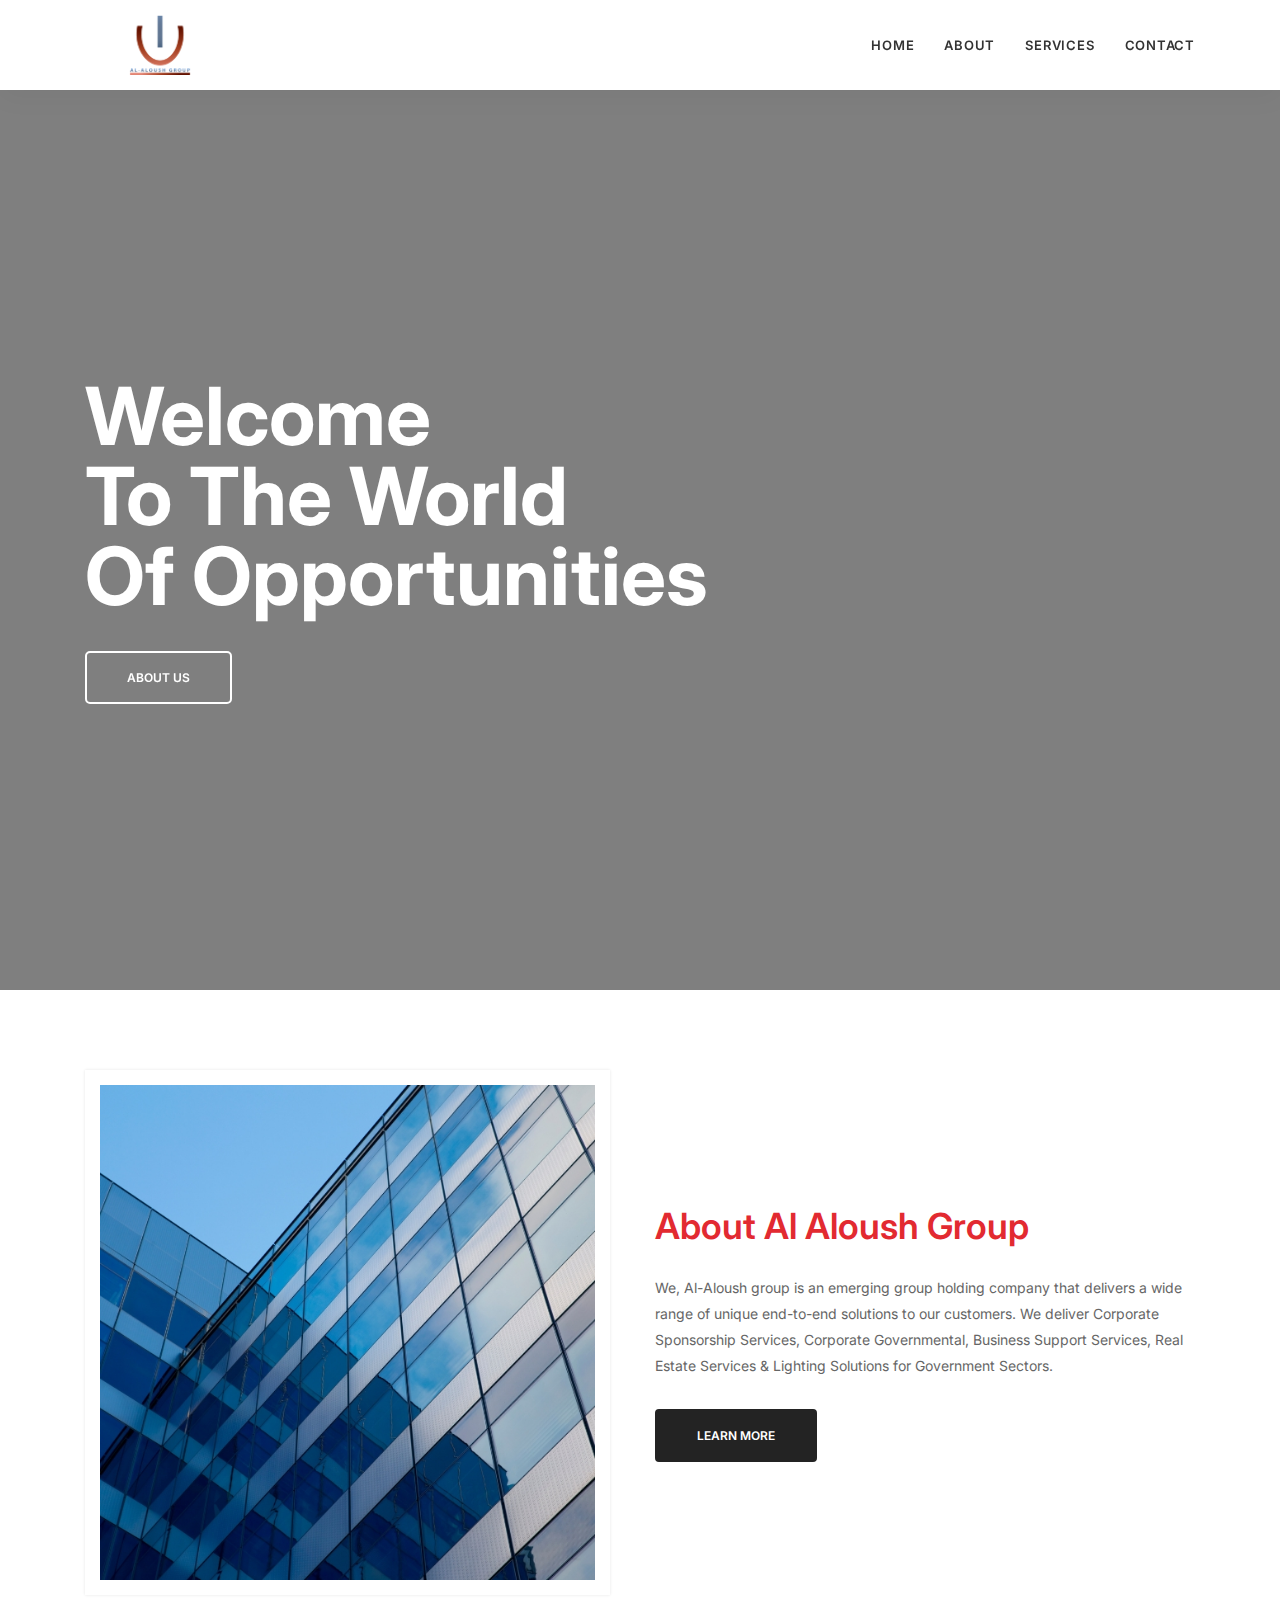
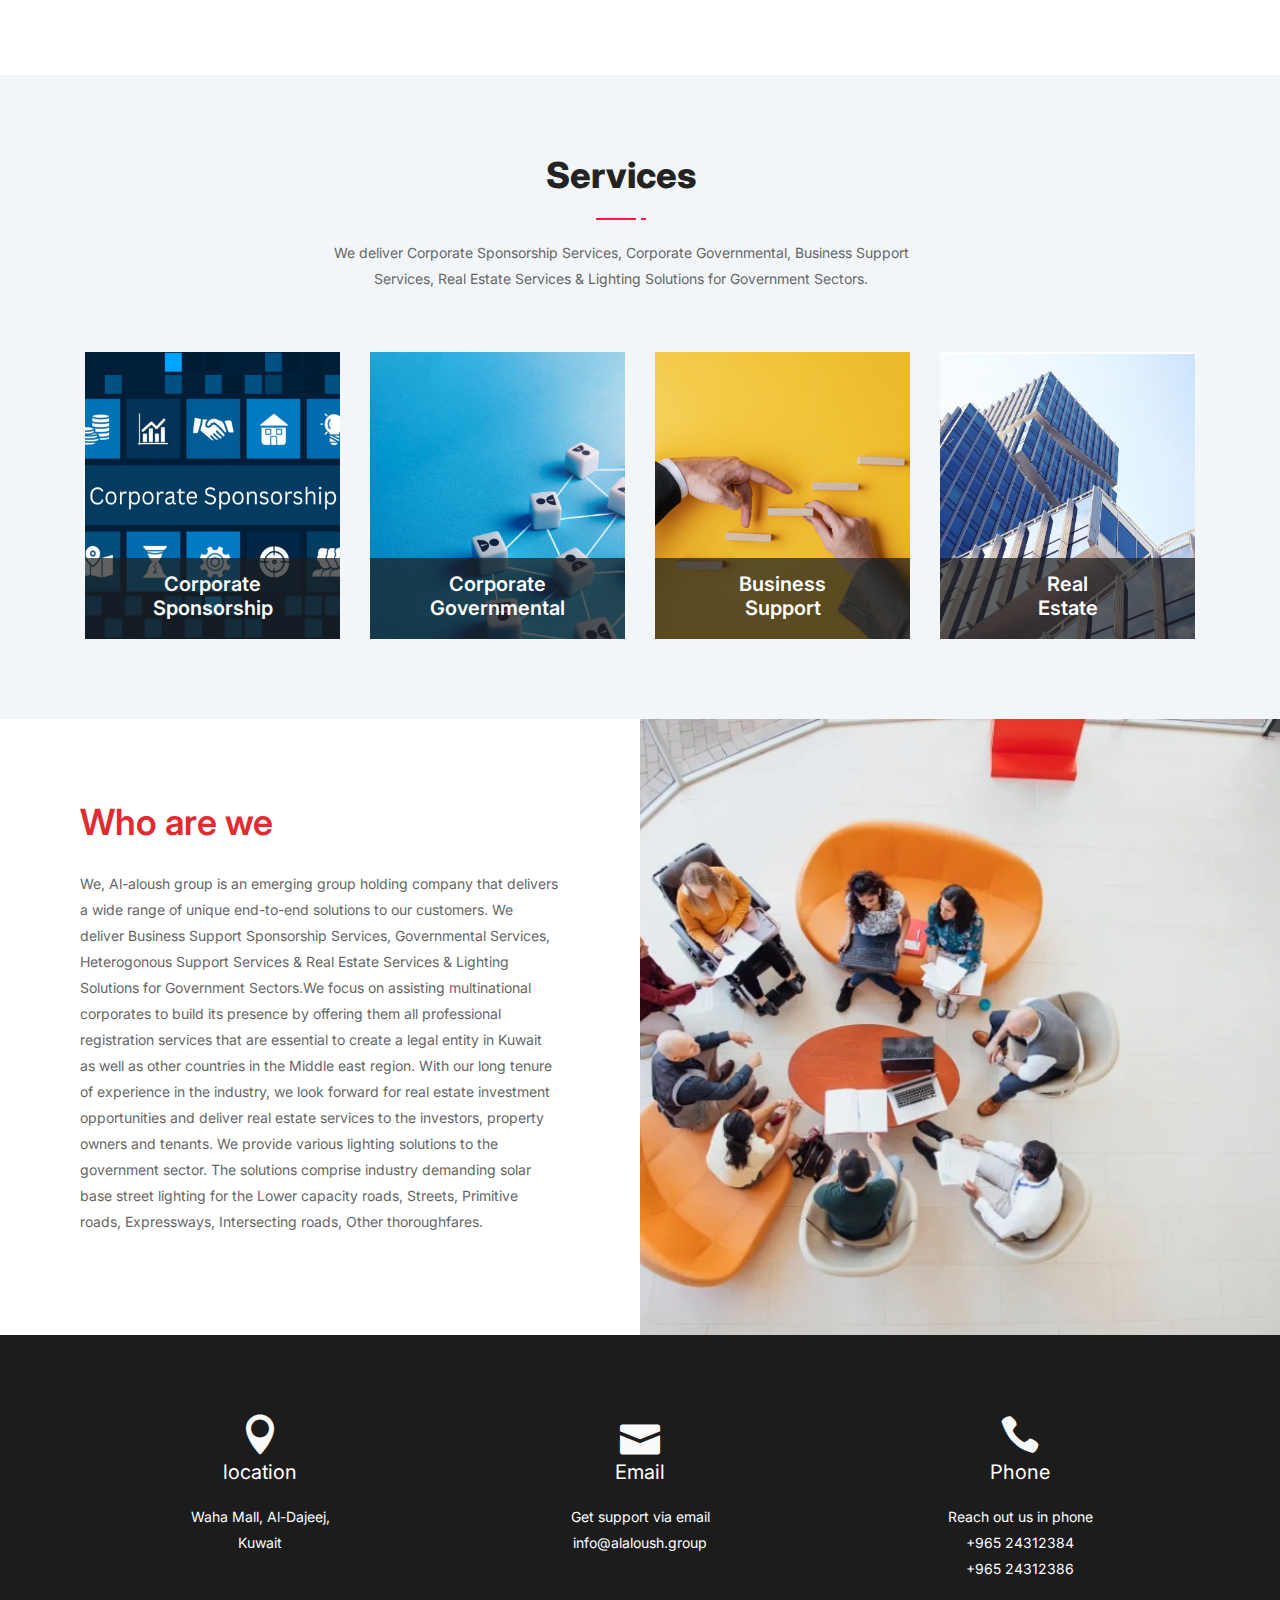
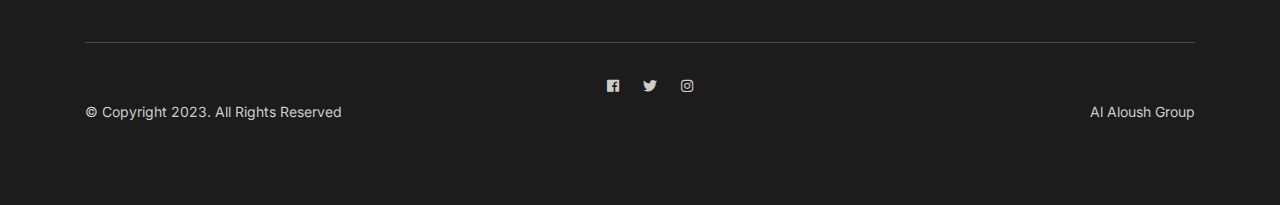
==== index.html @ cb7eb45e "new commit" ====
<!DOCTYPE html>
<html lang="en">

<head>
    <!-- ========== Meta Tags ========== -->
    <meta charset="utf-8">
    <meta http-equiv="X-UA-Compatible" content="IE=edge">
    <meta name="viewport" content="width=device-width, initial-scale=1">
    <meta name="description" content="Al-Aloush Group Website">

    <!-- ========== Page Title ========== -->
    <title>Al-Aloush Group</title>

    <!-- ========== Favicon Icon ========== -->
    <link rel="shortcut icon" href="assets/img/icon/favicon-01.jpg" type="image/x-icon">

    <!-- ========== Start Stylesheet ========== -->
    <link href="assets/css/bootstrap.min.css" rel="stylesheet" />
    <link href="assets/css/font-awesome.min.css" rel="stylesheet" />
    <link href="assets/css/themify-icons.css" rel="stylesheet" />
    <link href="assets/css/flaticon-set.css" rel="stylesheet" />
    <link href="assets/css/elegant-icons.css" rel="stylesheet" />
    <link href="assets/css/magnific-popup.css" rel="stylesheet" />
    <link href="assets/css/owl.carousel.min.css" rel="stylesheet" />
    <link href="assets/css/owl.theme.default.min.css" rel="stylesheet" />
    <link href="assets/css/animate.css" rel="stylesheet" />
    <link href="assets/css/bootsnav.css" rel="stylesheet" />
    <link href="style.css" rel="stylesheet">
    <link href="assets/css/responsive.css" rel="stylesheet" />
    <!-- ========== End Stylesheet ========== -->


    <!-- ========== Google Fonts ========== -->
    <link href="https://fonts.googleapis.com/css?family=Open+Sans" rel="stylesheet">
    <link href="https://fonts.googleapis.com/css?family=Montserrat:400,500,600,700,900" rel="stylesheet">

</head>

<body>

    <!-- Preloader Start -->
    <div class="se-pre-con"></div>
    <!-- Preloader Ends -->

    <!-- Header 
    ============================================= -->
    <header>
        <!-- Start Navigation -->
       
        <nav class="navbar navbar-default navbar-sticky bootsnav">
            <div class="container">            
                <!-- Start Header Navigation -->
                <div class="navbar-header">
                    <button type="button" class="navbar-toggle" data-toggle="collapse" data-target="#navbar-menu">
                        <i class="fa fa-bars"></i>
                    </button>
                    <a class="navbar-brand" href="index.html"><img src="assets/img/al aloush logo-01.png" class="logo" alt="Logo"></a>
                </div>
                <!-- End Header Navigation -->
                <div class="collapse navbar-collapse" id="navbar-menu">
                    <ul class="nav navbar-nav navbar-right" data-in="#" data-out="#">
                        <li>
                            <a href="index.html" class="dropdown-toggle" data-toggle="dropdown" >Home</a>
                           
                        </li>
                        <li>
                            <a href="about.html">About</a>
                        </li>
                        <li>
                            <a href="services.html">Services</a>
                        </li>
                       
                        <li>
                            <a href="contact.html">Contact</a>
                        </li>
                    </ul>
                  
                </div>
            </div>   
        </nav>
        <!-- End Navigation -->
    </header>
    <!-- End Header -->

    <!-- Start Banner 
    ============================================= -->
    
    <div id="home" class="banner-area text-medium">
        <div id="sofolbanner" class="carousel menu-transparent slide transparent animate_text carousel-fade" data-ride="carousel">
            <!-- Wrapper for slides -->
            <div class="carousel-inner">
    <div class="carousel-item active bg-fixed shadow dark text-light">
        <video autoplay loop muted playsinline class="background-video">
            <source src="Welcome To The World Of Opportunities.mp4" type="video/mp4">
            <!-- Add additional source elements for other video formats -->
        </video>
        
        <div class="box-table">
            <div class="box-cell">
                <div class="container">
                    <div class="row">
                        <div class="col-lg-8">
                            <h1 data-animation="animated fadeInUp">Welcome <br> to the world <br> of opportunities</h1>
                          
                            <a data-animation="animated fadeInDown" class="btn btn-light border effect btn-sm" href="about.html">about us</a>
                        </div>
                    </div>
                </div>
            </div>
        </div>
    </div>
</div>
            <!-- End Wrapper for slides -->

          
           
        </div>
    </div>
    <!-- End Banner -->
     <!-- Start About 
    ============================================= -->
    <div id="about" class="about-area reverse default-padding">
        <div class="container">
            <div class="row align-center">

                <div class="col-lg-6 thumb">
                    <img src="assets/img/About-Al-Aloush-Group.webp" alt="Thumb">
                </div>

                <div class="col-lg-6">
                    <div class="content">
                        <h2>About Al Aloush Group </h2>
                        
                        <p>
                            We, Al-Aloush group is an emerging group holding company that delivers a wide range of unique end-to-end solutions to our customers. We deliver Corporate Sponsorship Services, Corporate Governmental, Business Support Services, Real Estate Services & Lighting Solutions for Government Sectors.
                        </p>
                        <a href="about.html" class="btn btn-dark btn-sm-lm">Learn More</a>
                    </div>
                </div>
                
            </div>
        </div>
    </div>
    <!-- End About -->

    <!-- Start Services 
    ============================================= -->
    <div id="team" class="team-members-area default-padding bg-gray text-center">
        <div class="container">
            <div class="row">
                <div class="site-heading text-center">
                    <div class="col-lg-8 offset-lg-2">
                        <h2>Services</h2>
                        <p>
                            We deliver Corporate Sponsorship Services, Corporate Governmental, Business Support Services, Real Estate Services & Lighting Solutions for Government Sectors.
                        </p>
                    </div>
                </div>
            </div>
            <div class="row">
                <div class="col-lg-3 col-md-6 item">
                    <div class="team-member">
                        <div class="team-thumb">
                            <img src="assets/img/serviceimg/corporate-sponsor-01.webp" alt="Thumb" />
                            <div class="team-info">
                                <h4>Corporate Sponsorship</h4>
                                
                            </div>
                        </div>
                        <div class="team-overlay">
                            <a href="services.html">
                                <div class="bio">
                                    
                                    <p>The services involve activities related to obtain the ownership legally empowering
                                        the customer to operate their business seamlessly in the respective country.</p>
                                </div>
                            </a>
                
                        </div>
                    </div>
                </div>
                <div class="col-lg-3 col-md-6 item">
                    <div class="team-member">
                        <div class="team-thumb">
                            <img src="assets/img/serviceimg/Corporate-public-relations-services-01.webp" alt="Thumb" />
                            <div class="team-info">
                                <h4>Corporate Governmental</h4>
                                
                            </div>
                        </div>
                        <div class="team-overlay">
                            <a href="services.html">
                                <div class="bio">
                    
                                    <p>We provide all the governmental services related to register to avail the company registration processes at all government authorities.</p>
                                </div>
                            </a>
                
                        </div>
                    </div>
                </div>
                <div class="col-lg-3 col-md-6 item">
                    <div class="team-member">
                        <div class="team-thumb">
                            <img src="assets/img/serviceimg/Business Support-01.webp" alt="Thumb" />
                            <div class="team-info">
                                <h4>Business <br> Support</h4>
                                
                            </div>
                        </div>
                        <div class="team-overlay">
                            <a href="services.html">
                                <div class="bio">
                                   
                                    <p>We actively engage and assist our customers to support the customer's business for its routine operation.</p>
                                </div>
                            </a>
                
                        </div>
                    </div>
                </div>
                <div class="col-lg-3 col-md-6 item">
                    <div class="team-member">
                        <div class="team-thumb">
                            <img src="assets/img/serviceimg/Real-Estate-01.webp" alt="Thumb" />
                            <div class="team-info">
                                <h4>Real <br> Estate</h4>
                                
                            </div>
                        </div>
                        <div class="team-overlay">
                            <a href="services.html">
                                <div class="bio">
                                   
                                    <p>With our long tenure of experience in the industry, we look forward for real estate investment opportunities.</p>
                                </div>
                            </a>
                
                        </div>
                    </div>
                </div>
            </div>
        </div>
    </div>
    <!-- End Services -->

    <!-- Start What We Do 
    ============================================= -->
    <div class="we-do about-area">
        <div class="container-fluid">
            <div class="row">
                <div class="col-lg-6 info">
                    <div class="content">
                        <h2>Who are we</h2>
                       
                        <p>
                            We, Al-aloush group is an emerging group holding company that delivers a wide range of unique end-to-end solutions to our customers. We deliver Business Support Sponsorship Services, Governmental Services, Heterogonous Support Services & Real Estate Services & Lighting Solutions for Government Sectors.We focus on assisting multinational corporates to build its presence by offering them all professional registration services that are essential to create a legal entity in Kuwait as well as other countries in the Middle east region. With our long tenure of experience in the industry, we look forward for real estate investment opportunities and deliver real estate services to the investors, property owners and tenants. We provide various lighting solutions to the government sector. The solutions comprise industry demanding solar base street lighting for the Lower capacity roads, Streets, Primitive roads, Expressways, Intersecting roads, Other thoroughfares.
                        </p>
                       
                    </div>
                </div>
                <div class="col-lg-6 bg-cover" style="background-image: url(assets/img/who\ we\ are.webp);">
                </div>
            </div>
        </div>
    </div>
    <!-- End What We Do -->

    <!-- Start Footer 
    ============================================= -->
    <footer class="default-padding text-light">
        <div class="container">
            <div class="f-items fv1">
                <div class="row">
                    
                    
                     <div class="contact-info text-center col-lg-12">
                        <div class="row">
                            <div class="col-lg-4 item">
                                <i class="icon_pin"></i>
                                <h4>location</h4>
                                <p>
                                    Waha Mall, Al-Dajeej,  <br>
                                    Kuwait 
                                </p>
                            </div>
                            <div class="col-lg-4 item">
                                <i class="icon_mail"></i>
                                <h4>Email</h4>
                                <p>
                                   Get support via email  <br>
                                   info@alaloush.group
                                </p>
                            </div>
                            <div class="col-lg-4 item">
                                <i class="icon_phone"></i>
                                <h4>Phone</h4>
                                <p>
                                   Reach out us in phone<br>
                                   +965 24312384
                                   <br>
                                   +965 24312386
                                </p>
                            </div>
                        </div>
                    </div>
                </div>
            </div>
           <!-- Start Footer Bottom -->
          
           <div class="footer-bottom">
            <div class="topbar-social col-lg-12">
                <ul class="text-center">
                    <li>
                        <a href="#"><i class="fab fa-facebook"></i></a>
                    </li>
                    <li>
                        <a href="#"><i class="fab fa-twitter"></i></a>
                    </li>
                    <li>
                        <a href="#"><i class="fab fa-instagram" aria-hidden="true"></i></a>
                    </li>
                    
                </ul>
            </div>
            <div class="row align-center">
                
                <div class="col-lg-6">
                    <p>&copy; Copyright 2023. All Rights Reserved</p>
                </div>
                <div class="col-lg-6 text-right">
                    <p>Al Aloush Group </p>
                    
                </div>
                
            </div>
        </div>
        <!-- End Footer Bottom -->
        </div>
    </footer>
    <!-- End Footer -->
    <!-- End Footer -->

    <!-- jQuery Frameworks
    ============================================= -->
    <script src="assets/js/jquery-1.12.4.min.js"></script>
    <script src="assets/js/popper.min.js"></script>
    <script src="assets/js/bootstrap.min.js"></script>
    <script src="assets/js/jquery.appear.js"></script>
    <script src="assets/js/jquery.easing.min.js"></script>
    <script src="assets/js/jquery.magnific-popup.min.js"></script>
    <script src="assets/js/modernizr.custom.13711.js"></script>
    <script src="assets/js/owl.carousel.min.js"></script>
    <script src="assets/js/wow.min.js"></script>
    <script src="assets/js/progress-bar.min.js"></script>
    <script src="assets/js/isotope.pkgd.min.js"></script>
    <script src="assets/js/imagesloaded.pkgd.min.js"></script>
    <script src="assets/js/count-to.js"></script>
    <script src="assets/js/YTPlayer.min.js"></script>
    <script src="assets/js/jquery.nice-select.min.js"></script>
    <script src="assets/js/loopcounter.js"></script>
    <script src="assets/js/bootsnav.js"></script>
    <script src="assets/js/main.js"></script>
    
    
    
</body>
</html>
---- assets/css/themify-icons.css ----
@font-face {
	font-family: 'themify';
	src:url('../fonts/themify.eot?-fvbane');
	src:url('../fonts/themify.eot?#iefix-fvbane') format('embedded-opentype'),
		url('../fonts/themify.woff?-fvbane') format('woff'),
		url('../fonts/themify.ttf?-fvbane') format('truetype'),
		url('../fonts/themify.svg?-fvbane#themify') format('svg');
	font-weight: normal;
	font-style: normal;
}

[class^="ti-"], [class*=" ti-"] {
	font-family: 'themify';
	speak: none;
	font-style: normal;
	font-weight: normal;
	font-variant: normal;
	text-transform: none;
	line-height: 1;

	/* Better Font Rendering =========== */
	-webkit-font-smoothing: antialiased;
	-moz-osx-font-smoothing: grayscale;
}

.ti-wand:before {
	content: "\e600";
}
.ti-volume:before {
	content: "\e601";
}
.ti-user:before {
	content: "\e602";
}
.ti-unlock:before {
	content: "\e603";
}
.ti-unlink:before {
	content: "\e604";
}
.ti-trash:before {
	content: "\e605";
}
.ti-thought:before {
	content: "\e606";
}
.ti-target:before {
	content: "\e607";
}
.ti-tag:before {
	content: "\e608";
}
.ti-tablet:before {
	content: "\e609";
}
.ti-star:before {
	content: "\e60a";
}
.ti-spray:before {
	content: "\e60b";
}
.ti-signal:before {
	content: "\e60c";
}
.ti-shopping-cart:before {
	content: "\e60d";
}
.ti-shopping-cart-full:before {
	content: "\e60e";
}
.ti-settings:before {
	content: "\e60f";
}
.ti-search:before {
	content: "\e610";
}
.ti-zoom-in:before {
	content: "\e611";
}
.ti-zoom-out:before {
	content: "\e612";
}
.ti-cut:before {
	content: "\e613";
}
.ti-ruler:before {
	content: "\e614";
}
.ti-ruler-pencil:before {
	content: "\e615";
}
.ti-ruler-alt:before {
	content: "\e616";
}
.ti-bookmark:before {
	content: "\e617";
}
.ti-bookmark-alt:before {
	content: "\e618";
}
.ti-reload:before {
	content: "\e619";
}
.ti-plus:before {
	content: "\e61a";
}
.ti-pin:before {
	content: "\e61b";
}
.ti-pencil:before {
	content: "\e61c";
}
.ti-pencil-alt:before {
	content: "\e61d";
}
.ti-paint-roller:before {
	content: "\e61e";
}
.ti-paint-bucket:before {
	content: "\e61f";
}
.ti-na:before {
	content: "\e620";
}
.ti-mobile:before {
	content: "\e621";
}
.ti-minus:before {
	content: "\e622";
}
.ti-medall:before {
	content: "\e623";
}
.ti-medall-alt:before {
	content: "\e624";
}
.ti-marker:before {
	content: "\e625";
}
.ti-marker-alt:before {
	content: "\e626";
}
.ti-arrow-up:before {
	content: "\e627";
}
.ti-arrow-right:before {
	content: "\e628";
}
.ti-arrow-left:before {
	content: "\e629";
}
.ti-arrow-down:before {
	content: "\e62a";
}
.ti-lock:before {
	content: "\e62b";
}
.ti-location-arrow:before {
	content: "\e62c";
}
.ti-link:before {
	content: "\e62d";
}
.ti-layout:before {
	content: "\e62e";
}
.ti-layers:before {
	content: "\e62f";
}
.ti-layers-alt:before {
	content: "\e630";
}
.ti-key:before {
	content: "\e631";
}
.ti-import:before {
	content: "\e632";
}
.ti-image:before {
	content: "\e633";
}
.ti-heart:before {
	content: "\e634";
}
.ti-heart-broken:before {
	content: "\e635";
}
.ti-hand-stop:before {
	content: "\e636";
}
.ti-hand-open:before {
	content: "\e637";
}
.ti-hand-drag:before {
	content: "\e638";
}
.ti-folder:before {
	content: "\e639";
}
.ti-flag:before {
	content: "\e63a";
}
.ti-flag-alt:before {
	content: "\e63b";
}
.ti-flag-alt-2:before {
	content: "\e63c";
}
.ti-eye:before {
	content: "\e63d";
}
.ti-export:before {
	content: "\e63e";
}
.ti-exchange-vertical:before {
	content: "\e63f";
}
.ti-desktop:before {
	content: "\e640";
}
.ti-cup:before {
	content: "\e641";
}
.ti-crown:before {
	content: "\e642";
}
.ti-comments:before {
	content: "\e643";
}
.ti-comment:before {
	content: "\e644";
}
.ti-comment-alt:before {
	content: "\e645";
}
.ti-close:before {
	content: "\e646";
}
.ti-clip:before {
	content: "\e647";
}
.ti-angle-up:before {
	content: "\e648";
}
.ti-angle-right:before {
	content: "\e649";
}
.ti-angle-left:before {
	content: "\e64a";
}
.ti-angle-down:before {
	content: "\e64b";
}
.ti-check:before {
	content: "\e64c";
}
.ti-check-box:before {
	content: "\e64d";
}
.ti-camera:before {
	content: "\e64e";
}
.ti-announcement:before {
	content: "\e64f";
}
.ti-brush:before {
	content: "\e650";
}
.ti-briefcase:before {
	content: "\e651";
}
.ti-bolt:before {
	content: "\e652";
}
.ti-bolt-alt:before {
	content: "\e653";
}
.ti-blackboard:before {
	content: "\e654";
}
.ti-bag:before {
	content: "\e655";
}
.ti-move:before {
	content: "\e656";
}
.ti-arrows-vertical:before {
	content: "\e657";
}
.ti-arrows-horizontal:before {
	content: "\e658";
}
.ti-fullscreen:before {
	content: "\e659";
}
.ti-arrow-top-right:before {
	content: "\e65a";
}
.ti-arrow-top-left:before {
	content: "\e65b";
}
.ti-arrow-circle-up:before {
	content: "\e65c";
}
.ti-arrow-circle-right:before {
	content: "\e65d";
}
.ti-arrow-circle-left:before {
	content: "\e65e";
}
.ti-arrow-circle-down:before {
	content: "\e65f";
}
.ti-angle-double-up:before {
	content: "\e660";
}
.ti-angle-double-right:before {
	content: "\e661";
}
.ti-angle-double-left:before {
	content: "\e662";
}
.ti-angle-double-down:before {
	content: "\e663";
}
.ti-zip:before {
	content: "\e664";
}
.ti-world:before {
	content: "\e665";
}
.ti-wheelchair:before {
	content: "\e666";
}
.ti-view-list:before {
	content: "\e667";
}
.ti-view-list-alt:before {
	content: "\e668";
}
.ti-view-grid:before {
	content: "\e669";
}
.ti-uppercase:before {
	content: "\e66a";
}
.ti-upload:before {
	content: "\e66b";
}
.ti-underline:before {
	content: "\e66c";
}
.ti-truck:before {
	content: "\e66d";
}
.ti-timer:before {
	content: "\e66e";
}
.ti-ticket:before {
	content: "\e66f";
}
.ti-thumb-up:before {
	content: "\e670";
}
.ti-thumb-down:before {
	content: "\e671";
}
.ti-text:before {
	content: "\e672";
}
.ti-stats-up:before {
	content: "\e673";
}
.ti-stats-down:before {
	content: "\e674";
}
.ti-split-v:before {
	content: "\e675";
}
.ti-split-h:before {
	content: "\e676";
}
.ti-smallcap:before {
	content: "\e677";
}
.ti-shine:before {
	content: "\e678";
}
.ti-shift-right:before {
	content: "\e679";
}
.ti-shift-left:before {
	content: "\e67a";
}
.ti-shield:before {
	content: "\e67b";
}
.ti-notepad:before {
	content: "\e67c";
}
.ti-server:before {
	content: "\e67d";
}
.ti-quote-right:before {
	content: "\e67e";
}
.ti-quote-left:before {
	content: "\e67f";
}
.ti-pulse:before {
	content: "\e680";
}
.ti-printer:before {
	content: "\e681";
}
.ti-power-off:before {
	content: "\e682";
}
.ti-plug:before {
	content: "\e683";
}
.ti-pie-chart:before {
	content: "\e684";
}
.ti-paragraph:before {
	content: "\e685";
}
.ti-panel:before {
	content: "\e686";
}
.ti-package:before {
	content: "\e687";
}
.ti-music:before {
	content: "\e688";
}
.ti-music-alt:before {
	content: "\e689";
}
.ti-mouse:before {
	content: "\e68a";
}
.ti-mouse-alt:before {
	content: "\e68b";
}
.ti-money:before {
	content: "\e68c";
}
.ti-microphone:before {
	content: "\e68d";
}
.ti-menu:before {
	content: "\e68e";
}
.ti-menu-alt:before {
	content: "\e68f";
}
.ti-map:before {
	content: "\e690";
}
.ti-map-alt:before {
	content: "\e691";
}
.ti-loop:before {
	content: "\e692";
}
.ti-location-pin:before {
	content: "\e693";
}
.ti-list:before {
	content: "\e694";
}
.ti-light-bulb:before {
	content: "\e695";
}
.ti-Italic:before {
	content: "\e696";
}
.ti-info:before {
	content: "\e697";
}
.ti-infinite:before {
	content: "\e698";
}
.ti-id-badge:before {
	content: "\e699";
}
.ti-hummer:before {
	content: "\e69a";
}
.ti-home:before {
	content: "\e69b";
}
.ti-help:before {
	content: "\e69c";
}
.ti-headphone:before {
	content: "\e69d";
}
.ti-harddrives:before {
	content: "\e69e";
}
.ti-harddrive:before {
	content: "\e69f";
}
.ti-gift:before {
	content: "\e6a0";
}
.ti-game:before {
	content: "\e6a1";
}
.ti-filter:before {
	content: "\e6a2";
}
.ti-files:before {
	content: "\e6a3";
}
.ti-file:before {
	content: "\e6a4";
}
.ti-eraser:before {
	content: "\e6a5";
}
.ti-envelope:before {
	content: "\e6a6";
}
.ti-download:before {
	content: "\e6a7";
}
.ti-direction:before {
	content: "\e6a8";
}
.ti-direction-alt:before {
	content: "\e6a9";
}
.ti-dashboard:before {
	content: "\e6aa";
}
.ti-control-stop:before {
	content: "\e6ab";
}
.ti-control-shuffle:before {
	content: "\e6ac";
}
.ti-control-play:before {
	content: "\e6ad";
}
.ti-control-pause:before {
	content: "\e6ae";
}
.ti-control-forward:before {
	content: "\e6af";
}
.ti-control-backward:before {
	content: "\e6b0";
}
.ti-cloud:before {
	content: "\e6b1";
}
.ti-cloud-up:before {
	content: "\e6b2";
}
.ti-cloud-down:before {
	content: "\e6b3";
}
.ti-clipboard:before {
	content: "\e6b4";
}
.ti-car:before {
	content: "\e6b5";
}
.ti-calendar:before {
	content: "\e6b6";
}
.ti-book:before {
	content: "\e6b7";
}
.ti-bell:before {
	content: "\e6b8";
}
.ti-basketball:before {
	content: "\e6b9";
}
.ti-bar-chart:before {
	content: "\e6ba";
}
.ti-bar-chart-alt:before {
	content: "\e6bb";
}
.ti-back-right:before {
	content: "\e6bc";
}
.ti-back-left:before {
	content: "\e6bd";
}
.ti-arrows-corner:before {
	content: "\e6be";
}
.ti-archive:before {
	content: "\e6bf";
}
.ti-anchor:before {
	content: "\e6c0";
}
.ti-align-right:before {
	content: "\e6c1";
}
.ti-align-left:before {
	content: "\e6c2";
}
.ti-align-justify:before {
	content: "\e6c3";
}
.ti-align-center:before {
	content: "\e6c4";
}
.ti-alert:before {
	content: "\e6c5";
}
.ti-alarm-clock:before {
	content: "\e6c6";
}
.ti-agenda:before {
	content: "\e6c7";
}
.ti-write:before {
	content: "\e6c8";
}
.ti-window:before {
	content: "\e6c9";
}
.ti-widgetized:before {
	content: "\e6ca";
}
.ti-widget:before {
	content: "\e6cb";
}
.ti-widget-alt:before {
	content: "\e6cc";
}
.ti-wallet:before {
	content: "\e6cd";
}
.ti-video-clapper:before {
	content: "\e6ce";
}
.ti-video-camera:before {
	content: "\e6cf";
}
.ti-vector:before {
	content: "\e6d0";
}
.ti-themify-logo:before {
	content: "\e6d1";
}
.ti-themify-favicon:before {
	content: "\e6d2";
}
.ti-themify-favicon-alt:before {
	content: "\e6d3";
}
.ti-support:before {
	content: "\e6d4";
}
.ti-stamp:before {
	content: "\e6d5";
}
.ti-split-v-alt:before {
	content: "\e6d6";
}
.ti-slice:before {
	content: "\e6d7";
}
.ti-shortcode:before {
	content: "\e6d8";
}
.ti-shift-right-alt:before {
	content: "\e6d9";
}
.ti-shift-left-alt:before {
	content: "\e6da";
}
.ti-ruler-alt-2:before {
	content: "\e6db";
}
.ti-receipt:before {
	content: "\e6dc";
}
.ti-pin2:before {
	content: "\e6dd";
}
.ti-pin-alt:before {
	content: "\e6de";
}
.ti-pencil-alt2:before {
	content: "\e6df";
}
.ti-palette:before {
	content: "\e6e0";
}
.ti-more:before {
	content: "\e6e1";
}
.ti-more-alt:before {
	content: "\e6e2";
}
.ti-microphone-alt:before {
	content: "\e6e3";
}
.ti-magnet:before {
	content: "\e6e4";
}
.ti-line-double:before {
	content: "\e6e5";
}
.ti-line-dotted:before {
	content: "\e6e6";
}
.ti-line-dashed:before {
	content: "\e6e7";
}
.ti-layout-width-full:before {
	content: "\e6e8";
}
.ti-layout-width-default:before {
	content: "\e6e9";
}
.ti-layout-width-default-alt:before {
	content: "\e6ea";
}
.ti-layout-tab:before {
	content: "\e6eb";
}
.ti-layout-tab-window:before {
	content: "\e6ec";
}
.ti-layout-tab-v:before {
	content: "\e6ed";
}
.ti-layout-tab-min:before {
	content: "\e6ee";
}
.ti-layout-slider:before {
	content: "\e6ef";
}
.ti-layout-slider-alt:before {
	content: "\e6f0";
}
.ti-layout-sidebar-right:before {
	content: "\e6f1";
}
.ti-layout-sidebar-none:before {
	content: "\e6f2";
}
.ti-layout-sidebar-left:before {
	content: "\e6f3";
}
.ti-layout-placeholder:before {
	content: "\e6f4";
}
.ti-layout-menu:before {
	content: "\e6f5";
}
.ti-layout-menu-v:before {
	content: "\e6f6";
}
.ti-layout-menu-separated:before {
	content: "\e6f7";
}
.ti-layout-menu-full:before {
	content: "\e6f8";
}
.ti-layout-media-right-alt:before {
	content: "\e6f9";
}
.ti-layout-media-right:before {
	content: "\e6fa";
}
.ti-layout-media-overlay:before {
	content: "\e6fb";
}
.ti-layout-media-overlay-alt:before {
	content: "\e6fc";
}
.ti-layout-media-overlay-alt-2:before {
	content: "\e6fd";
}
.ti-layout-media-left-alt:before {
	content: "\e6fe";
}
.ti-layout-media-left:before {
	content: "\e6ff";
}
.ti-layout-media-center-alt:before {
	content: "\e700";
}
.ti-layout-media-center:before {
	content: "\e701";
}
.ti-layout-list-thumb:before {
	content: "\e702";
}
.ti-layout-list-thumb-alt:before {
	content: "\e703";
}
.ti-layout-list-post:before {
	content: "\e704";
}
.ti-layout-list-large-image:before {
	content: "\e705";
}
.ti-layout-line-solid:before {
	content: "\e706";
}
.ti-layout-grid4:before {
	content: "\e707";
}
.ti-layout-grid3:before {
	content: "\e708";
}
.ti-layout-grid2:before {
	content: "\e709";
}
.ti-layout-grid2-thumb:before {
	content: "\e70a";
}
.ti-layout-cta-right:before {
	content: "\e70b";
}
.ti-layout-cta-left:before {
	content: "\e70c";
}
.ti-layout-cta-center:before {
	content: "\e70d";
}
.ti-layout-cta-btn-right:before {
	content: "\e70e";
}
.ti-layout-cta-btn-left:before {
	content: "\e70f";
}
.ti-layout-column4:before {
	content: "\e710";
}
.ti-layout-column3:before {
	content: "\e711";
}
.ti-layout-column2:before {
	content: "\e712";
}
.ti-layout-accordion-separated:before {
	content: "\e713";
}
.ti-layout-accordion-merged:before {
	content: "\e714";
}
.ti-layout-accordion-list:before {
	content: "\e715";
}
.ti-ink-pen:before {
	content: "\e716";
}
.ti-info-alt:before {
	content: "\e717";
}
.ti-help-alt:before {
	content: "\e718";
}
.ti-headphone-alt:before {
	content: "\e719";
}
.ti-hand-point-up:before {
	content: "\e71a";
}
.ti-hand-point-right:before {
	content: "\e71b";
}
.ti-hand-point-left:before {
	content: "\e71c";
}
.ti-hand-point-down:before {
	content: "\e71d";
}
.ti-gallery:before {
	content: "\e71e";
}
.ti-face-smile:before {
	content: "\e71f";
}
.ti-face-sad:before {
	content: "\e720";
}
.ti-credit-card:before {
	content: "\e721";
}
.ti-control-skip-forward:before {
	content: "\e722";
}
.ti-control-skip-backward:before {
	content: "\e723";
}
.ti-control-record:before {
	content: "\e724";
}
.ti-control-eject:before {
	content: "\e725";
}
.ti-comments-smiley:before {
	content: "\e726";
}
.ti-brush-alt:before {
	content: "\e727";
}
.ti-youtube:before {
	content: "\e728";
}
.ti-vimeo:before {
	content: "\e729";
}
.ti-twitter:before {
	content: "\e72a";
}
.ti-time:before {
	content: "\e72b";
}
.ti-tumblr:before {
	content: "\e72c";
}
.ti-skype:before {
	content: "\e72d";
}
.ti-share:before {
	content: "\e72e";
}
.ti-share-alt:before {
	content: "\e72f";
}
.ti-rocket:before {
	content: "\e730";
}
.ti-pinterest:before {
	content: "\e731";
}
.ti-new-window:before {
	content: "\e732";
}
.ti-microsoft:before {
	content: "\e733";
}
.ti-list-ol:before {
	content: "\e734";
}
.ti-linkedin:before {
	content: "\e735";
}
.ti-layout-sidebar-2:before {
	content: "\e736";
}
.ti-layout-grid4-alt:before {
	content: "\e737";
}
.ti-layout-grid3-alt:before {
	content: "\e738";
}
.ti-layout-grid2-alt:before {
	content: "\e739";
}
.ti-layout-column4-alt:before {
	content: "\e73a";
}
.ti-layout-column3-alt:before {
	content: "\e73b";
}
.ti-layout-column2-alt:before {
	content: "\e73c";
}
.ti-instagram:before {
	content: "\e73d";
}
.ti-google:before {
	content: "\e73e";
}
.ti-github:before {
	content: "\e73f";
}
.ti-flickr:before {
	content: "\e740";
}
.ti-facebook:before {
	content: "\e741";
}
.ti-dropbox:before {
	content: "\e742";
}
.ti-dribbble:before {
	content: "\e743";
}
.ti-apple:before {
	content: "\e744";
}
.ti-android:before {
	content: "\e745";
}
.ti-save:before {
	content: "\e746";
}
.ti-save-alt:before {
	content: "\e747";
}
.ti-yahoo:before {
	content: "\e748";
}
.ti-wordpress:before {
	content: "\e749";
}
.ti-vimeo-alt:before {
	content: "\e74a";
}
.ti-twitter-alt:before {
	content: "\e74b";
}
.ti-tumblr-alt:before {
	content: "\e74c";
}
.ti-trello:before {
	content: "\e74d";
}
.ti-stack-overflow:before {
	content: "\e74e";
}
.ti-soundcloud:before {
	content: "\e74f";
}
.ti-sharethis:before {
	content: "\e750";
}
.ti-sharethis-alt:before {
	content: "\e751";
}
.ti-reddit:before {
	content: "\e752";
}
.ti-pinterest-alt:before {
	content: "\e753";
}
.ti-microsoft-alt:before {
	content: "\e754";
}
.ti-linux:before {
	content: "\e755";
}
.ti-jsfiddle:before {
	content: "\e756";
}
.ti-joomla:before {
	content: "\e757";
}
.ti-html5:before {
	content: "\e758";
}
.ti-flickr-alt:before {
	content: "\e759";
}
.ti-email:before {
	content: "\e75a";
}
.ti-drupal:before {
	content: "\e75b";
}
.ti-dropbox-alt:before {
	content: "\e75c";
}
.ti-css3:before {
	content: "\e75d";
}
.ti-rss:before {
	content: "\e75e";
}
.ti-rss-alt:before {
	content: "\e75f";
}
---- assets/css/flaticon-set.css ----
/*
    Flaticon icon font: Flaticon
    Creation date: 08/09/2018 00:19
    */

@font-face {
  font-family: "Flaticon";
  src: url("../fonts/Flaticon.eot");
  src: url("../fonts/Flaticon.eot?#iefix") format("embedded-opentype"),
       url("../fonts/Flaticon.woff") format("woff"),
       url("../fonts/Flaticon.ttf") format("truetype"),
       url("../fonts/Flaticon.svg#Flaticon") format("svg");
  font-weight: normal;
  font-style: normal;
}

@media screen and (-webkit-min-device-pixel-ratio:0) {
  @font-face {
    font-family: "Flaticon";
    src: url("./Flaticon.svg#Flaticon") format("svg");
  }
}

[class^="flaticon-"]:before, [class*=" flaticon-"]:before,
[class^="flaticon-"]:after, [class*=" flaticon-"]:after {   
  font-family: Flaticon;
  speak: none;
  font-style: normal;
  font-weight: normal;
  font-variant: normal;
  text-transform: none;
  line-height: 1;

  /* Better Font Rendering =========== */
  -webkit-font-smoothing: antialiased;
  -moz-osx-font-smoothing: grayscale;
}

.flaticon-advertisement:before { content: "\f100"; }
.flaticon-advertising:before { content: "\f101"; }
.flaticon-implement:before { content: "\f102"; }
.flaticon-action-plan:before { content: "\f103"; }
.flaticon-development:before { content: "\f104"; }
.flaticon-growth:before { content: "\f105"; }
.flaticon-optimization:before { content: "\f106"; }
.flaticon-creativity:before { content: "\f107"; }
.flaticon-design-thinking:before { content: "\f108"; }
.flaticon-think:before { content: "\f109"; }
.flaticon-promotion:before { content: "\f10a"; }
.flaticon-digital-marketing:before { content: "\f10b"; }
.flaticon-digital-marketing-1:before { content: "\f10c"; }
.flaticon-research:before { content: "\f10d"; }
.flaticon-research-1:before { content: "\f10e"; }
.flaticon-research-2:before { content: "\f10f"; }
.flaticon-analysis:before { content: "\f110"; }
.flaticon-laboratory:before { content: "\f111"; }
.flaticon-handshake:before { content: "\f112"; }
.flaticon-international-business:before { content: "\f113"; }
.flaticon-dashboard:before { content: "\f114"; }
.flaticon-money:before { content: "\f115"; }
.flaticon-heartbeat:before { content: "\f116"; }
.flaticon-first-aid-kit:before { content: "\f117"; }
.flaticon-medical-insurance:before { content: "\f118"; }
.flaticon-web-programming:before { content: "\f119"; }
.flaticon-coding:before { content: "\f11a"; }
.flaticon-person:before { content: "\f11b"; }
.flaticon-smiling-girl:before { content: "\f11c"; }
.flaticon-smiling-emoticon-square-face:before { content: "\f11d"; }
.flaticon-clock:before { content: "\f11e"; }
.flaticon-speed:before { content: "\f11f"; }
.flaticon-clock-1:before { content: "\f120"; }
.flaticon-tea-cup:before { content: "\f121"; }
.flaticon-coffee-cup:before { content: "\f122"; }
.flaticon-coffee-cup-1:before { content: "\f123"; }
.flaticon-location:before { content: "\f124"; }
.flaticon-location-1:before { content: "\f125"; }
.flaticon-email:before { content: "\f126"; }
.flaticon-mail:before { content: "\f127"; }
.flaticon-call:before { content: "\f128"; }
.flaticon-telephone:before { content: "\f129"; }
---- assets/css/elegant-icons.css ----
@font-face {
	font-family: 'ElegantIcons';
	src:url('../fonts/ElegantIcons.eot');
	src:url('../fonts/ElegantIcons.eot?#iefix') format('embedded-opentype'),
		url('../fonts/ElegantIcons.woff') format('woff'),
		url('../fonts/ElegantIcons.ttf') format('truetype'),
		url('../fonts/ElegantIcons.svg#ElegantIcons') format('svg');
	font-weight: normal;
	font-style: normal;
}

@media screen and (-webkit-min-device-pixel-ratio:0) {
  @font-face {
    font-family: "ElegantIcons";
    src: url("./ElegantIcons.svg#ElegantIcons") format("svg");
  }
}

/* Use the following CSS code if you want to use data attributes for inserting your icons */
[data-icon]:before {
	font-family: 'ElegantIcons';
	content: attr(data-icon);
	speak: none;
	font-weight: normal;
	font-variant: normal;
	text-transform: none;
	line-height: 1;
	-webkit-font-smoothing: antialiased;
	-moz-osx-font-smoothing: grayscale;
}

/* Use the following CSS code if you want to have a class per icon */
/*
Instead of a list of all class selectors,
you can use the generic selector below, but it's slower:
[class*="your-class-prefix"] {
*/

.arrow_up, .arrow_down, .arrow_left, .arrow_right, .arrow_left-up, .arrow_right-up, .arrow_right-down, .arrow_left-down, .arrow-up-down, .arrow_up-down_alt, .arrow_left-right_alt, .arrow_left-right, .arrow_expand_alt2, .arrow_expand_alt, .arrow_condense, .arrow_expand, .arrow_move, .arrow_carrot-up, .arrow_carrot-down, .arrow_carrot-left, .arrow_carrot-right, .arrow_carrot-2up, .arrow_carrot-2down, .arrow_carrot-2left, .arrow_carrot-2right, .arrow_carrot-up_alt2, .arrow_carrot-down_alt2, .arrow_carrot-left_alt2, .arrow_carrot-right_alt2, .arrow_carrot-2up_alt2, .arrow_carrot-2down_alt2, .arrow_carrot-2left_alt2, .arrow_carrot-2right_alt2, .arrow_triangle-up, .arrow_triangle-down, .arrow_triangle-left, .arrow_triangle-right, .arrow_triangle-up_alt2, .arrow_triangle-down_alt2, .arrow_triangle-left_alt2, .arrow_triangle-right_alt2, .arrow_back, .icon_minus-06, .icon_plus, .icon_close, .icon_check, .icon_minus_alt2, .icon_plus_alt2, .icon_close_alt2, .icon_check_alt2, .icon_zoom-out_alt, .icon_zoom-in_alt, .icon_search, .icon_box-empty, .icon_box-selected, .icon_minus-box, .icon_plus-box, .icon_box-checked, .icon_circle-empty, .icon_circle-slelected, .icon_stop_alt2, .icon_stop, .icon_pause_alt2, .icon_pause, .icon_menu, .icon_menu-square_alt2, .icon_menu-circle_alt2, .icon_ul, .icon_ol, .icon_adjust-horiz, .icon_adjust-vert, .icon_document_alt, .icon_documents_alt, .icon_pencil, .icon_pencil-edit_alt, .icon_pencil-edit, .icon_folder-alt, .icon_folder-open_alt, .icon_folder-add_alt, .icon_info_alt, .icon_error-oct_alt, .icon_error-circle_alt, .icon_error-triangle_alt, .icon_question_alt2, .icon_question, .icon_comment_alt, .icon_chat_alt, .icon_vol-mute_alt, .icon_volume-low_alt, .icon_volume-high_alt, .icon_quotations, .icon_quotations_alt2, .icon_clock_alt, .icon_lock_alt, .icon_lock-open_alt, .icon_key_alt, .icon_cloud_alt, .icon_cloud-upload_alt, .icon_cloud-download_alt, .icon_image, .icon_images, .icon_lightbulb_alt, .icon_gift_alt, .icon_house_alt, .icon_genius, .icon_mobile, .icon_tablet, .icon_laptop, .icon_desktop, .icon_camera_alt, .icon_mail_alt, .icon_cone_alt, .icon_ribbon_alt, .icon_bag_alt, .icon_creditcard, .icon_cart_alt, .icon_paperclip, .icon_tag_alt, .icon_tags_alt, .icon_trash_alt, .icon_cursor_alt, .icon_mic_alt, .icon_compass_alt, .icon_pin_alt, .icon_pushpin_alt, .icon_map_alt, .icon_drawer_alt, .icon_toolbox_alt, .icon_book_alt, .icon_calendar, .icon_film, .icon_table, .icon_contacts_alt, .icon_headphones, .icon_lifesaver, .icon_piechart, .icon_refresh, .icon_link_alt, .icon_link, .icon_loading, .icon_blocked, .icon_archive_alt, .icon_heart_alt, .icon_star_alt, .icon_star-half_alt, .icon_star, .icon_star-half, .icon_tools, .icon_tool, .icon_cog, .icon_cogs, .arrow_up_alt, .arrow_down_alt, .arrow_left_alt, .arrow_right_alt, .arrow_left-up_alt, .arrow_right-up_alt, .arrow_right-down_alt, .arrow_left-down_alt, .arrow_condense_alt, .arrow_expand_alt3, .arrow_carrot_up_alt, .arrow_carrot-down_alt, .arrow_carrot-left_alt, .arrow_carrot-right_alt, .arrow_carrot-2up_alt, .arrow_carrot-2dwnn_alt, .arrow_carrot-2left_alt, .arrow_carrot-2right_alt, .arrow_triangle-up_alt, .arrow_triangle-down_alt, .arrow_triangle-left_alt, .arrow_triangle-right_alt, .icon_minus_alt, .icon_plus_alt, .icon_close_alt, .icon_check_alt, .icon_zoom-out, .icon_zoom-in, .icon_stop_alt, .icon_menu-square_alt, .icon_menu-circle_alt, .icon_document, .icon_documents, .icon_pencil_alt, .icon_folder, .icon_folder-open, .icon_folder-add, .icon_folder_upload, .icon_folder_download, .icon_info, .icon_error-circle, .icon_error-oct, .icon_error-triangle, .icon_question_alt, .icon_comment, .icon_chat, .icon_vol-mute, .icon_volume-low, .icon_volume-high, .icon_quotations_alt, .icon_clock, .icon_lock, .icon_lock-open, .icon_key, .icon_cloud, .icon_cloud-upload, .icon_cloud-download, .icon_lightbulb, .icon_gift, .icon_house, .icon_camera, .icon_mail, .icon_cone, .icon_ribbon, .icon_bag, .icon_cart, .icon_tag, .icon_tags, .icon_trash, .icon_cursor, .icon_mic, .icon_compass, .icon_pin, .icon_pushpin, .icon_map, .icon_drawer, .icon_toolbox, .icon_book, .icon_contacts, .icon_archive, .icon_heart, .icon_profile, .icon_group, .icon_grid-2x2, .icon_grid-3x3, .icon_music, .icon_pause_alt, .icon_phone, .icon_upload, .icon_download, .social_facebook, .social_twitter, .social_pinterest, .social_googleplus, .social_tumblr, .social_tumbleupon, .social_wordpress, .social_instagram, .social_dribbble, .social_vimeo, .social_linkedin, .social_rss, .social_deviantart, .social_share, .social_myspace, .social_skype, .social_youtube, .social_picassa, .social_googledrive, .social_flickr, .social_blogger, .social_spotify, .social_delicious, .social_facebook_circle, .social_twitter_circle, .social_pinterest_circle, .social_googleplus_circle, .social_tumblr_circle, .social_stumbleupon_circle, .social_wordpress_circle, .social_instagram_circle, .social_dribbble_circle, .social_vimeo_circle, .social_linkedin_circle, .social_rss_circle, .social_deviantart_circle, .social_share_circle, .social_myspace_circle, .social_skype_circle, .social_youtube_circle, .social_picassa_circle, .social_googledrive_alt2, .social_flickr_circle, .social_blogger_circle, .social_spotify_circle, .social_delicious_circle, .social_facebook_square, .social_twitter_square, .social_pinterest_square, .social_googleplus_square, .social_tumblr_square, .social_stumbleupon_square, .social_wordpress_square, .social_instagram_square, .social_dribbble_square, .social_vimeo_square, .social_linkedin_square, .social_rss_square, .social_deviantart_square, .social_share_square, .social_myspace_square, .social_skype_square, .social_youtube_square, .social_picassa_square, .social_googledrive_square, .social_flickr_square, .social_blogger_square, .social_spotify_square, .social_delicious_square, .icon_printer, .icon_calulator, .icon_building, .icon_floppy, .icon_drive, .icon_search-2, .icon_id, .icon_id-2, .icon_puzzle, .icon_like, .icon_dislike, .icon_mug, .icon_currency, .icon_wallet, .icon_pens, .icon_easel, .icon_flowchart, .icon_datareport, .icon_briefcase, .icon_shield, .icon_percent, .icon_globe, .icon_globe-2, .icon_target, .icon_hourglass, .icon_balance, .icon_rook, .icon_printer-alt, .icon_calculator_alt, .icon_building_alt, .icon_floppy_alt, .icon_drive_alt, .icon_search_alt, .icon_id_alt, .icon_id-2_alt, .icon_puzzle_alt, .icon_like_alt, .icon_dislike_alt, .icon_mug_alt, .icon_currency_alt, .icon_wallet_alt, .icon_pens_alt, .icon_easel_alt, .icon_flowchart_alt, .icon_datareport_alt, .icon_briefcase_alt, .icon_shield_alt, .icon_percent_alt, .icon_globe_alt, .icon_clipboard {
	font-family: 'ElegantIcons';
	speak: none;
	font-style: normal;
	font-weight: normal;
	font-variant: normal;
	text-transform: none;
	line-height: 1;
	-webkit-font-smoothing: antialiased;
}
.arrow_up:before {
	content: "\21";
}
.arrow_down:before {
	content: "\22";
}
.arrow_left:before {
	content: "\23";
}
.arrow_right:before {
	content: "\24";
}
.arrow_left-up:before {
	content: "\25";
}
.arrow_right-up:before {
	content: "\26";
}
.arrow_right-down:before {
	content: "\27";
}
.arrow_left-down:before {
	content: "\28";
}
.arrow-up-down:before {
	content: "\29";
}
.arrow_up-down_alt:before {
	content: "\2a";
}
.arrow_left-right_alt:before {
	content: "\2b";
}
.arrow_left-right:before {
	content: "\2c";
}
.arrow_expand_alt2:before {
	content: "\2d";
}
.arrow_expand_alt:before {
	content: "\2e";
}
.arrow_condense:before {
	content: "\2f";
}
.arrow_expand:before {
	content: "\30";
}
.arrow_move:before {
	content: "\31";
}
.arrow_carrot-up:before {
	content: "\32";
}
.arrow_carrot-down:before {
	content: "\33";
}
.arrow_carrot-left:before {
	content: "\34";
}
.arrow_carrot-right:before {
	content: "\35";
}
.arrow_carrot-2up:before {
	content: "\36";
}
.arrow_carrot-2down:before {
	content: "\37";
}
.arrow_carrot-2left:before {
	content: "\38";
}
.arrow_carrot-2right:before {
	content: "\39";
}
.arrow_carrot-up_alt2:before {
	content: "\3a";
}
.arrow_carrot-down_alt2:before {
	content: "\3b";
}
.arrow_carrot-left_alt2:before {
	content: "\3c";
}
.arrow_carrot-right_alt2:before {
	content: "\3d";
}
.arrow_carrot-2up_alt2:before {
	content: "\3e";
}
.arrow_carrot-2down_alt2:before {
	content: "\3f";
}
.arrow_carrot-2left_alt2:before {
	content: "\40";
}
.arrow_carrot-2right_alt2:before {
	content: "\41";
}
.arrow_triangle-up:before {
	content: "\42";
}
.arrow_triangle-down:before {
	content: "\43";
}
.arrow_triangle-left:before {
	content: "\44";
}
.arrow_triangle-right:before {
	content: "\45";
}
.arrow_triangle-up_alt2:before {
	content: "\46";
}
.arrow_triangle-down_alt2:before {
	content: "\47";
}
.arrow_triangle-left_alt2:before {
	content: "\48";
}
.arrow_triangle-right_alt2:before {
	content: "\49";
}
.arrow_back:before {
	content: "\4a";
}
.icon_minus-06:before {
	content: "\4b";
}
.icon_plus:before {
	content: "\4c";
}
.icon_close:before {
	content: "\4d";
}
.icon_check:before {
	content: "\4e";
}
.icon_minus_alt2:before {
	content: "\4f";
}
.icon_plus_alt2:before {
	content: "\50";
}
.icon_close_alt2:before {
	content: "\51";
}
.icon_check_alt2:before {
	content: "\52";
}
.icon_zoom-out_alt:before {
	content: "\53";
}
.icon_zoom-in_alt:before {
	content: "\54";
}
.icon_search:before {
	content: "\55";
}
.icon_box-empty:before {
	content: "\56";
}
.icon_box-selected:before {
	content: "\57";
}
.icon_minus-box:before {
	content: "\58";
}
.icon_plus-box:before {
	content: "\59";
}
.icon_box-checked:before {
	content: "\5a";
}
.icon_circle-empty:before {
	content: "\5b";
}
.icon_circle-slelected:before {
	content: "\5c";
}
.icon_stop_alt2:before {
	content: "\5d";
}
.icon_stop:before {
	content: "\5e";
}
.icon_pause_alt2:before {
	content: "\5f";
}
.icon_pause:before {
	content: "\60";
}
.icon_menu:before {
	content: "\61";
}
.icon_menu-square_alt2:before {
	content: "\62";
}
.icon_menu-circle_alt2:before {
	content: "\63";
}
.icon_ul:before {
	content: "\64";
}
.icon_ol:before {
	content: "\65";
}
.icon_adjust-horiz:before {
	content: "\66";
}
.icon_adjust-vert:before {
	content: "\67";
}
.icon_document_alt:before {
	content: "\68";
}
.icon_documents_alt:before {
	content: "\69";
}
.icon_pencil:before {
	content: "\6a";
}
.icon_pencil-edit_alt:before {
	content: "\6b";
}
.icon_pencil-edit:before {
	content: "\6c";
}
.icon_folder-alt:before {
	content: "\6d";
}
.icon_folder-open_alt:before {
	content: "\6e";
}
.icon_folder-add_alt:before {
	content: "\6f";
}
.icon_info_alt:before {
	content: "\70";
}
.icon_error-oct_alt:before {
	content: "\71";
}
.icon_error-circle_alt:before {
	content: "\72";
}
.icon_error-triangle_alt:before {
	content: "\73";
}
.icon_question_alt2:before {
	content: "\74";
}
.icon_question:before {
	content: "\75";
}
.icon_comment_alt:before {
	content: "\76";
}
.icon_chat_alt:before {
	content: "\77";
}
.icon_vol-mute_alt:before {
	content: "\78";
}
.icon_volume-low_alt:before {
	content: "\79";
}
.icon_volume-high_alt:before {
	content: "\7a";
}
.icon_quotations:before {
	content: "\7b";
}
.icon_quotations_alt2:before {
	content: "\7c";
}
.icon_clock_alt:before {
	content: "\7d";
}
.icon_lock_alt:before {
	content: "\7e";
}
.icon_lock-open_alt:before {
	content: "\e000";
}
.icon_key_alt:before {
	content: "\e001";
}
.icon_cloud_alt:before {
	content: "\e002";
}
.icon_cloud-upload_alt:before {
	content: "\e003";
}
.icon_cloud-download_alt:before {
	content: "\e004";
}
.icon_image:before {
	content: "\e005";
}
.icon_images:before {
	content: "\e006";
}
.icon_lightbulb_alt:before {
	content: "\e007";
}
.icon_gift_alt:before {
	content: "\e008";
}
.icon_house_alt:before {
	content: "\e009";
}
.icon_genius:before {
	content: "\e00a";
}
.icon_mobile:before {
	content: "\e00b";
}
.icon_tablet:before {
	content: "\e00c";
}
.icon_laptop:before {
	content: "\e00d";
}
.icon_desktop:before {
	content: "\e00e";
}
.icon_camera_alt:before {
	content: "\e00f";
}
.icon_mail_alt:before {
	content: "\e010";
}
.icon_cone_alt:before {
	content: "\e011";
}
.icon_ribbon_alt:before {
	content: "\e012";
}
.icon_bag_alt:before {
	content: "\e013";
}
.icon_creditcard:before {
	content: "\e014";
}
.icon_cart_alt:before {
	content: "\e015";
}
.icon_paperclip:before {
	content: "\e016";
}
.icon_tag_alt:before {
	content: "\e017";
}
.icon_tags_alt:before {
	content: "\e018";
}
.icon_trash_alt:before {
	content: "\e019";
}
.icon_cursor_alt:before {
	content: "\e01a";
}
.icon_mic_alt:before {
	content: "\e01b";
}
.icon_compass_alt:before {
	content: "\e01c";
}
.icon_pin_alt:before {
	content: "\e01d";
}
.icon_pushpin_alt:before {
	content: "\e01e";
}
.icon_map_alt:before {
	content: "\e01f";
}
.icon_drawer_alt:before {
	content: "\e020";
}
.icon_toolbox_alt:before {
	content: "\e021";
}
.icon_book_alt:before {
	content: "\e022";
}
.icon_calendar:before {
	content: "\e023";
}
.icon_film:before {
	content: "\e024";
}
.icon_table:before {
	content: "\e025";
}
.icon_contacts_alt:before {
	content: "\e026";
}
.icon_headphones:before {
	content: "\e027";
}
.icon_lifesaver:before {
	content: "\e028";
}
.icon_piechart:before {
	content: "\e029";
}
.icon_refresh:before {
	content: "\e02a";
}
.icon_link_alt:before {
	content: "\e02b";
}
.icon_link:before {
	content: "\e02c";
}
.icon_loading:before {
	content: "\e02d";
}
.icon_blocked:before {
	content: "\e02e";
}
.icon_archive_alt:before {
	content: "\e02f";
}
.icon_heart_alt:before {
	content: "\e030";
}
.icon_star_alt:before {
	content: "\e031";
}
.icon_star-half_alt:before {
	content: "\e032";
}
.icon_star:before {
	content: "\e033";
}
.icon_star-half:before {
	content: "\e034";
}
.icon_tools:before {
	content: "\e035";
}
.icon_tool:before {
	content: "\e036";
}
.icon_cog:before {
	content: "\e037";
}
.icon_cogs:before {
	content: "\e038";
}
.arrow_up_alt:before {
	content: "\e039";
}
.arrow_down_alt:before {
	content: "\e03a";
}
.arrow_left_alt:before {
	content: "\e03b";
}
.arrow_right_alt:before {
	content: "\e03c";
}
.arrow_left-up_alt:before {
	content: "\e03d";
}
.arrow_right-up_alt:before {
	content: "\e03e";
}
.arrow_right-down_alt:before {
	content: "\e03f";
}
.arrow_left-down_alt:before {
	content: "\e040";
}
.arrow_condense_alt:before {
	content: "\e041";
}
.arrow_expand_alt3:before {
	content: "\e042";
}
.arrow_carrot_up_alt:before {
	content: "\e043";
}
.arrow_carrot-down_alt:before {
	content: "\e044";
}
.arrow_carrot-left_alt:before {
	content: "\e045";
}
.arrow_carrot-right_alt:before {
	content: "\e046";
}
.arrow_carrot-2up_alt:before {
	content: "\e047";
}
.arrow_carrot-2dwnn_alt:before {
	content: "\e048";
}
.arrow_carrot-2left_alt:before {
	content: "\e049";
}
.arrow_carrot-2right_alt:before {
	content: "\e04a";
}
.arrow_triangle-up_alt:before {
	content: "\e04b";
}
.arrow_triangle-down_alt:before {
	content: "\e04c";
}
.arrow_triangle-left_alt:before {
	content: "\e04d";
}
.arrow_triangle-right_alt:before {
	content: "\e04e";
}
.icon_minus_alt:before {
	content: "\e04f";
}
.icon_plus_alt:before {
	content: "\e050";
}
.icon_close_alt:before {
	content: "\e051";
}
.icon_check_alt:before {
	content: "\e052";
}
.icon_zoom-out:before {
	content: "\e053";
}
.icon_zoom-in:before {
	content: "\e054";
}
.icon_stop_alt:before {
	content: "\e055";
}
.icon_menu-square_alt:before {
	content: "\e056";
}
.icon_menu-circle_alt:before {
	content: "\e057";
}
.icon_document:before {
	content: "\e058";
}
.icon_documents:before {
	content: "\e059";
}
.icon_pencil_alt:before {
	content: "\e05a";
}
.icon_folder:before {
	content: "\e05b";
}
.icon_folder-open:before {
	content: "\e05c";
}
.icon_folder-add:before {
	content: "\e05d";
}
.icon_folder_upload:before {
	content: "\e05e";
}
.icon_folder_download:before {
	content: "\e05f";
}
.icon_info:before {
	content: "\e060";
}
.icon_error-circle:before {
	content: "\e061";
}
.icon_error-oct:before {
	content: "\e062";
}
.icon_error-triangle:before {
	content: "\e063";
}
.icon_question_alt:before {
	content: "\e064";
}
.icon_comment:before {
	content: "\e065";
}
.icon_chat:before {
	content: "\e066";
}
.icon_vol-mute:before {
	content: "\e067";
}
.icon_volume-low:before {
	content: "\e068";
}
.icon_volume-high:before {
	content: "\e069";
}
.icon_quotations_alt:before {
	content: "\e06a";
}
.icon_clock:before {
	content: "\e06b";
}
.icon_lock:before {
	content: "\e06c";
}
.icon_lock-open:before {
	content: "\e06d";
}
.icon_key:before {
	content: "\e06e";
}
.icon_cloud:before {
	content: "\e06f";
}
.icon_cloud-upload:before {
	content: "\e070";
}
.icon_cloud-download:before {
	content: "\e071";
}
.icon_lightbulb:before {
	content: "\e072";
}
.icon_gift:before {
	content: "\e073";
}
.icon_house:before {
	content: "\e074";
}
.icon_camera:before {
	content: "\e075";
}
.icon_mail:before {
	content: "\e076";
	font-size: 40px;
}
.icon_cone:before {
	content: "\e077";
}
.icon_ribbon:before {
	content: "\e078";
}
.icon_bag:before {
	content: "\e079";
}
.icon_cart:before {
	content: "\e07a";
}
.icon_tag:before {
	content: "\e07b";
}
.icon_tags:before {
	content: "\e07c";
}
.icon_trash:before {
	content: "\e07d";
}
.icon_cursor:before {
	content: "\e07e";
}
.icon_mic:before {
	content: "\e07f";
}
.icon_compass:before {
	content: "\e080";
}
.icon_pin:before {
	content: "\e081";
	font-size: 40px;
}
.icon_pushpin:before {
	content: "\e082";
}
.icon_map:before {
	content: "\e083";
}
.icon_drawer:before {
	content: "\e084";
}
.icon_toolbox:before {
	content: "\e085";
}
.icon_book:before {
	content: "\e086";
}
.icon_contacts:before {
	content: "\e087";
}
.icon_archive:before {
	content: "\e088";
}
.icon_heart:before {
	content: "\e089";
}
.icon_profile:before {
	content: "\e08a";
}
.icon_group:before {
	content: "\e08b";
}
.icon_grid-2x2:before {
	content: "\e08c";
}
.icon_grid-3x3:before {
	content: "\e08d";
}
.icon_music:before {
	content: "\e08e";
}
.icon_pause_alt:before {
	content: "\e08f";
}
.icon_phone:before {
	content: "\e090";
	font-size: 40px;
}
.icon_upload:before {
	content: "\e091";
}
.icon_download:before {
	content: "\e092";
}
.social_facebook:before {
	content: "\e093";
}
.social_twitter:before {
	content: "\e094";
}
.social_pinterest:before {
	content: "\e095";
}
.social_googleplus:before {
	content: "\e096";
}
.social_tumblr:before {
	content: "\e097";
}
.social_tumbleupon:before {
	content: "\e098";
}
.social_wordpress:before {
	content: "\e099";
}
.social_instagram:before {
	content: "\e09a";
}
.social_dribbble:before {
	content: "\e09b";
}
.social_vimeo:before {
	content: "\e09c";
}
.social_linkedin:before {
	content: "\e09d";
}
.social_rss:before {
	content: "\e09e";
}
.social_deviantart:before {
	content: "\e09f";
}
.social_share:before {
	content: "\e0a0";
}
.social_myspace:before {
	content: "\e0a1";
}
.social_skype:before {
	content: "\e0a2";
}
.social_youtube:before {
	content: "\e0a3";
}
.social_picassa:before {
	content: "\e0a4";
}
.social_googledrive:before {
	content: "\e0a5";
}
.social_flickr:before {
	content: "\e0a6";
}
.social_blogger:before {
	content: "\e0a7";
}
.social_spotify:before {
	content: "\e0a8";
}
.social_delicious:before {
	content: "\e0a9";
}
.social_facebook_circle:before {
	content: "\e0aa";
}
.social_twitter_circle:before {
	content: "\e0ab";
}
.social_pinterest_circle:before {
	content: "\e0ac";
}
.social_googleplus_circle:before {
	content: "\e0ad";
}
.social_tumblr_circle:before {
	content: "\e0ae";
}
.social_stumbleupon_circle:before {
	content: "\e0af";
}
.social_wordpress_circle:before {
	content: "\e0b0";
}
.social_instagram_circle:before {
	content: "\e0b1";
}
.social_dribbble_circle:before {
	content: "\e0b2";
}
.social_vimeo_circle:before {
	content: "\e0b3";
}
.social_linkedin_circle:before {
	content: "\e0b4";
}
.social_rss_circle:before {
	content: "\e0b5";
}
.social_deviantart_circle:before {
	content: "\e0b6";
}
.social_share_circle:before {
	content: "\e0b7";
}
.social_myspace_circle:before {
	content: "\e0b8";
}
.social_skype_circle:before {
	content: "\e0b9";
}
.social_youtube_circle:before {
	content: "\e0ba";
}
.social_picassa_circle:before {
	content: "\e0bb";
}
.social_googledrive_alt2:before {
	content: "\e0bc";
}
.social_flickr_circle:before {
	content: "\e0bd";
}
.social_blogger_circle:before {
	content: "\e0be";
}
.social_spotify_circle:before {
	content: "\e0bf";
}
.social_delicious_circle:before {
	content: "\e0c0";
}
.social_facebook_square:before {
	content: "\e0c1";
}
.social_twitter_square:before {
	content: "\e0c2";
}
.social_pinterest_square:before {
	content: "\e0c3";
}
.social_googleplus_square:before {
	content: "\e0c4";
}
.social_tumblr_square:before {
	content: "\e0c5";
}
.social_stumbleupon_square:before {
	content: "\e0c6";
}
.social_wordpress_square:before {
	content: "\e0c7";
}
.social_instagram_square:before {
	content: "\e0c8";
}
.social_dribbble_square:before {
	content: "\e0c9";
}
.social_vimeo_square:before {
	content: "\e0ca";
}
.social_linkedin_square:before {
	content: "\e0cb";
}
.social_rss_square:before {
	content: "\e0cc";
}
.social_deviantart_square:before {
	content: "\e0cd";
}
.social_share_square:before {
	content: "\e0ce";
}
.social_myspace_square:before {
	content: "\e0cf";
}
.social_skype_square:before {
	content: "\e0d0";
}
.social_youtube_square:before {
	content: "\e0d1";
}
.social_picassa_square:before {
	content: "\e0d2";
}
.social_googledrive_square:before {
	content: "\e0d3";
}
.social_flickr_square:before {
	content: "\e0d4";
}
.social_blogger_square:before {
	content: "\e0d5";
}
.social_spotify_square:before {
	content: "\e0d6";
}
.social_delicious_square:before {
	content: "\e0d7";
}
.icon_printer:before {
	content: "\e103";
}
.icon_calulator:before {
	content: "\e0ee";
}
.icon_building:before {
	content: "\e0ef";
}
.icon_floppy:before {
	content: "\e0e8";
}
.icon_drive:before {
	content: "\e0ea";
}
.icon_search-2:before {
	content: "\e101";
}
.icon_id:before {
	content: "\e107";
}
.icon_id-2:before {
	content: "\e108";
}
.icon_puzzle:before {
	content: "\e102";
}
.icon_like:before {
	content: "\e106";
}
.icon_dislike:before {
	content: "\e0eb";
}
.icon_mug:before {
	content: "\e105";
}
.icon_currency:before {
	content: "\e0ed";
}
.icon_wallet:before {
	content: "\e100";
}
.icon_pens:before {
	content: "\e104";
}
.icon_easel:before {
	content: "\e0e9";
}
.icon_flowchart:before {
	content: "\e109";
}
.icon_datareport:before {
	content: "\e0ec";
}
.icon_briefcase:before {
	content: "\e0fe";
}
.icon_shield:before {
	content: "\e0f6";
}
.icon_percent:before {
	content: "\e0fb";
}
.icon_globe:before {
	content: "\e0e2";
}
.icon_globe-2:before {
	content: "\e0e3";
}
.icon_target:before {
	content: "\e0f5";
}
.icon_hourglass:before {
	content: "\e0e1";
}
.icon_balance:before {
	content: "\e0ff";
}
.icon_rook:before {
	content: "\e0f8";
}
.icon_printer-alt:before {
	content: "\e0fa";
}
.icon_calculator_alt:before {
	content: "\e0e7";
}
.icon_building_alt:before {
	content: "\e0fd";
}
.icon_floppy_alt:before {
	content: "\e0e4";
}
.icon_drive_alt:before {
	content: "\e0e5";
}
.icon_search_alt:before {
	content: "\e0f7";
}
.icon_id_alt:before {
	content: "\e0e0";
}
.icon_id-2_alt:before {
	content: "\e0fc";
}
.icon_puzzle_alt:before {
	content: "\e0f9";
}
.icon_like_alt:before {
	content: "\e0dd";
}
.icon_dislike_alt:before {
	content: "\e0f1";
}
.icon_mug_alt:before {
	content: "\e0dc";
}
.icon_currency_alt:before {
	content: "\e0f3";
}
.icon_wallet_alt:before {
	content: "\e0d8";
}
.icon_pens_alt:before {
	content: "\e0db";
}
.icon_easel_alt:before {
	content: "\e0f0";
}
.icon_flowchart_alt:before {
	content: "\e0df";
}
.icon_datareport_alt:before {
	content: "\e0f2";
}
.icon_briefcase_alt:before {
	content: "\e0f4";
}
.icon_shield_alt:before {
	content: "\e0d9";
}
.icon_percent_alt:before {
	content: "\e0da";
}
.icon_globe_alt:before {
	content: "\e0de";
}
.icon_clipboard:before {
	content: "\e0e6";
}


	.glyph {
		float: left;
		text-align: center;
		padding: .75em;
		margin: .4em 1.5em .75em 0;
		width: 6em;
text-shadow: none;
	}
        .glyph_big {
        font-size: 128px;
        color: #59c5dc;
        float: left;
        margin-right: 20px;
        }

        .glyph div { padding-bottom: 10px;}

	.glyph input {
		font-family: consolas, monospace;
		font-size: 12px;
		width: 100%;
		text-align: center;
		border: 0;
		box-shadow: 0 0 0 1px #ccc;
		padding: .2em;
                -moz-border-radius: 5px;
                -webkit-border-radius: 5px;
	}
	.centered {
		margin-left: auto;
		margin-right: auto;
	}
	.glyph .fs1 {
		font-size: 2em;
	}
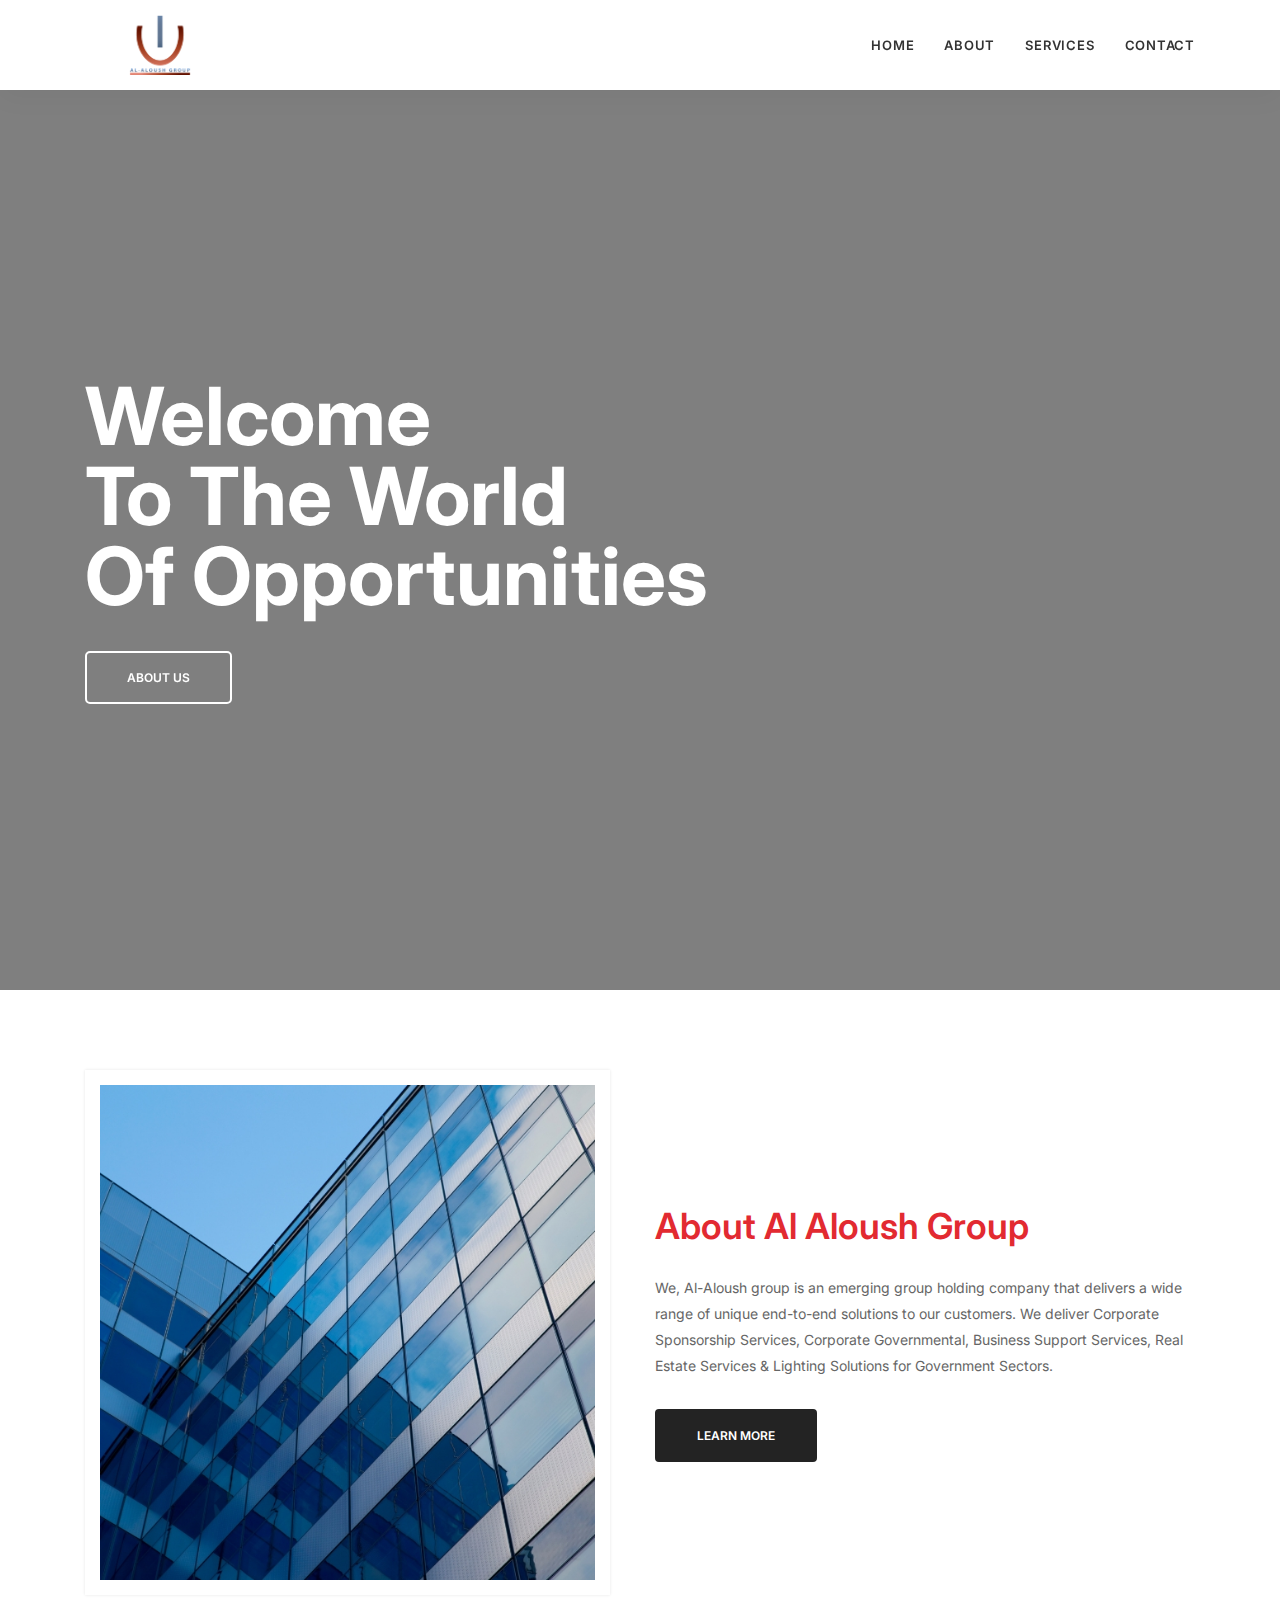
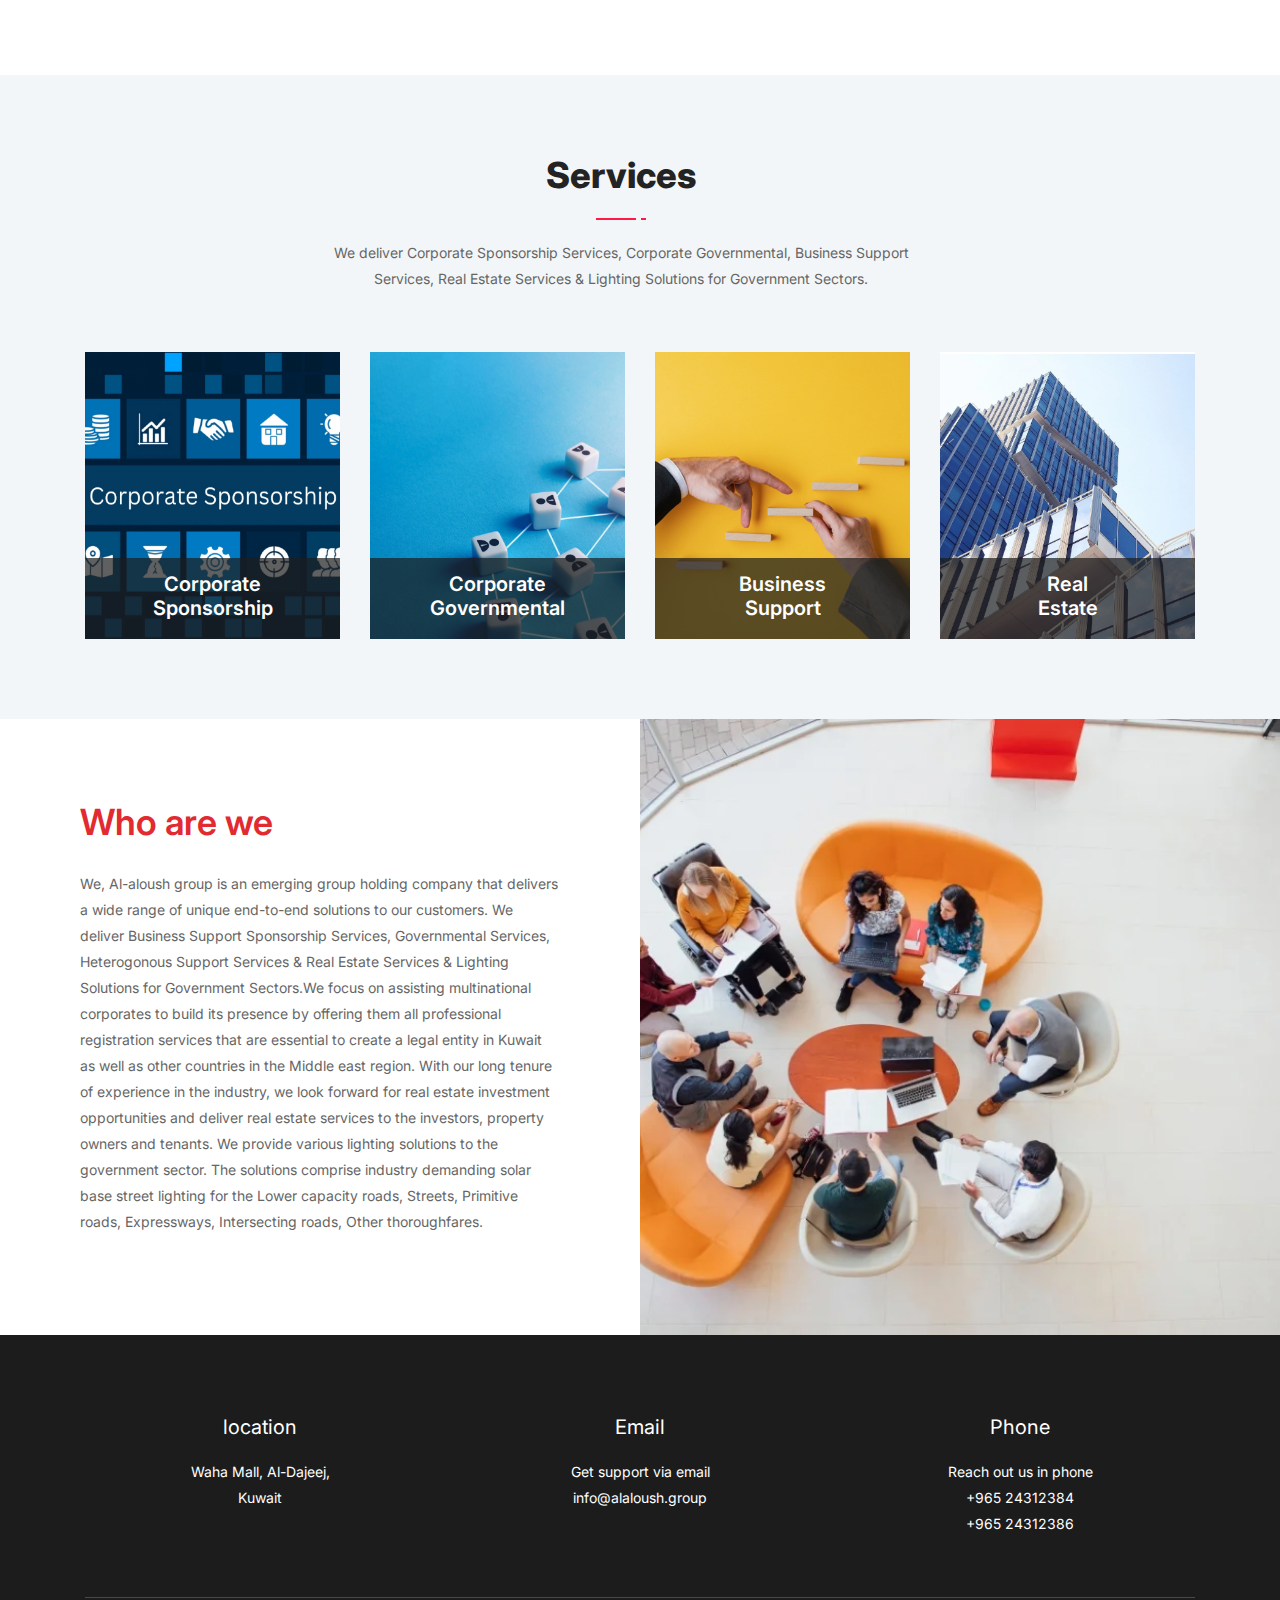
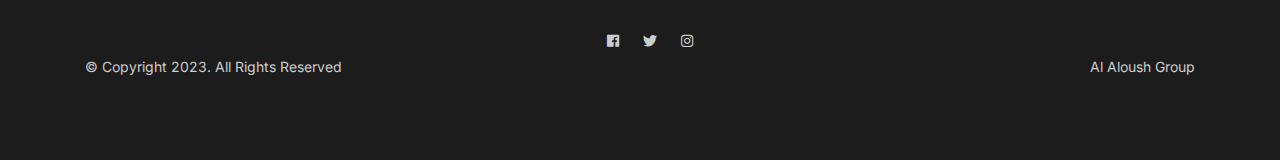
==== commit 832521db: "changed image sizes" ====
--- a/index.html
+++ b/index.html
@@ -73,10 +73,13 @@
                         <li>
                             <a href="contact.html">Contact</a>
                         </li>
+                        
                     </ul>
-                  
-                </div>
-            </div>   
+                    
+                </div>
+               
+            </div>  
+            <div id="google_translate_element"></div> 
         </nav>
         <!-- End Navigation -->
     </header>
@@ -222,7 +225,7 @@
                 <div class="col-lg-3 col-md-6 item">
                     <div class="team-member">
                         <div class="team-thumb">
-                            <img src="assets/img/serviceimg/Real-Estate-01.webp" alt="Thumb" />
+                            <img src="assets/img/serviceimg/Real-Estate-01 (1).webp" alt="Thumb" />
                             <div class="team-info">
                                 <h4>Real <br> Estate</h4>
                                 
@@ -362,7 +365,16 @@
     <script src="assets/js/bootsnav.js"></script>
     <script src="assets/js/main.js"></script>
     
-    
-    
+    <script type="text/javascript">
+        function googleTranslateElementInit() {
+            new google.translate.TranslateElement(
+                { pageLanguage: 'en', includedLanguages: 'en,ar', layout: google.translate.TranslateElement.InlineLayout.SIMPLE },
+                'google_translate_element'
+            );
+        }
+    </script>
+    <script type="text/javascript" src="https://translate.google.com/translate_a/element.js?cb=googleTranslateElementInit"></script>
+  
+   
 </body>
 </html>